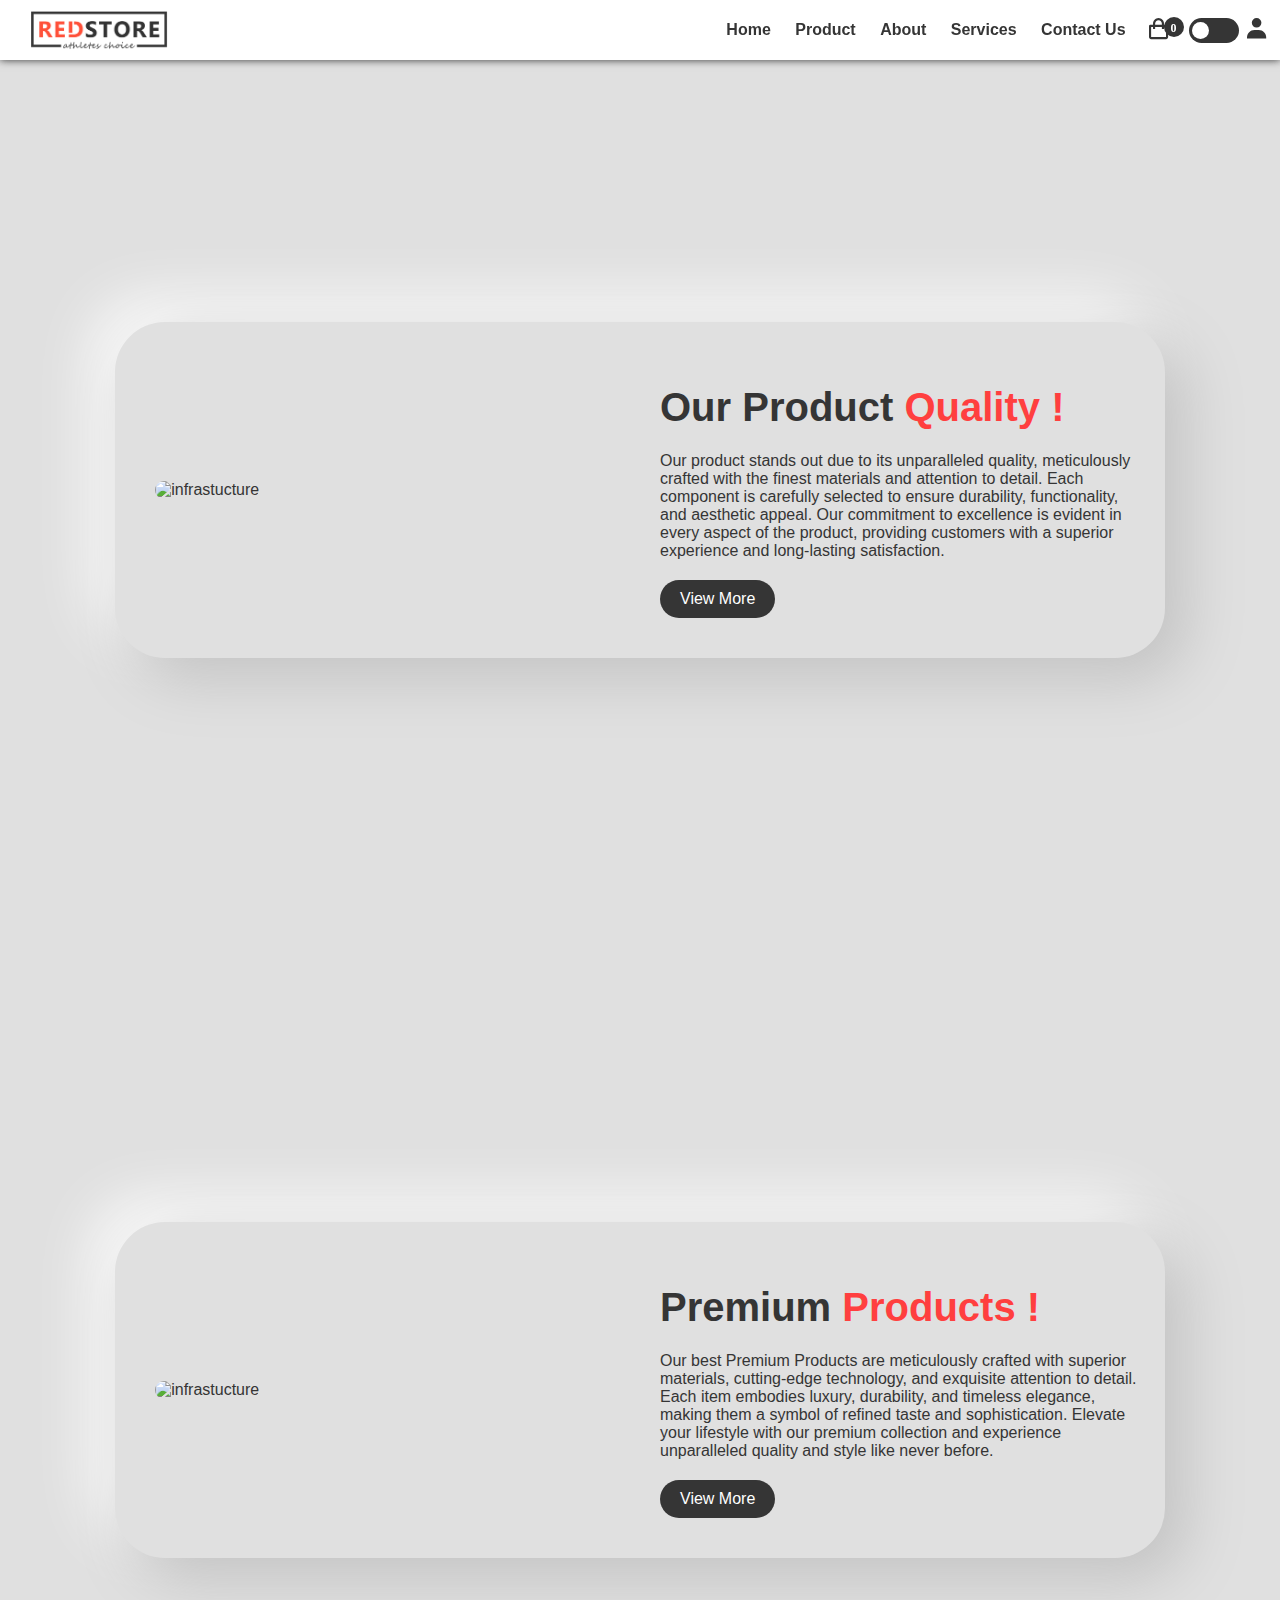
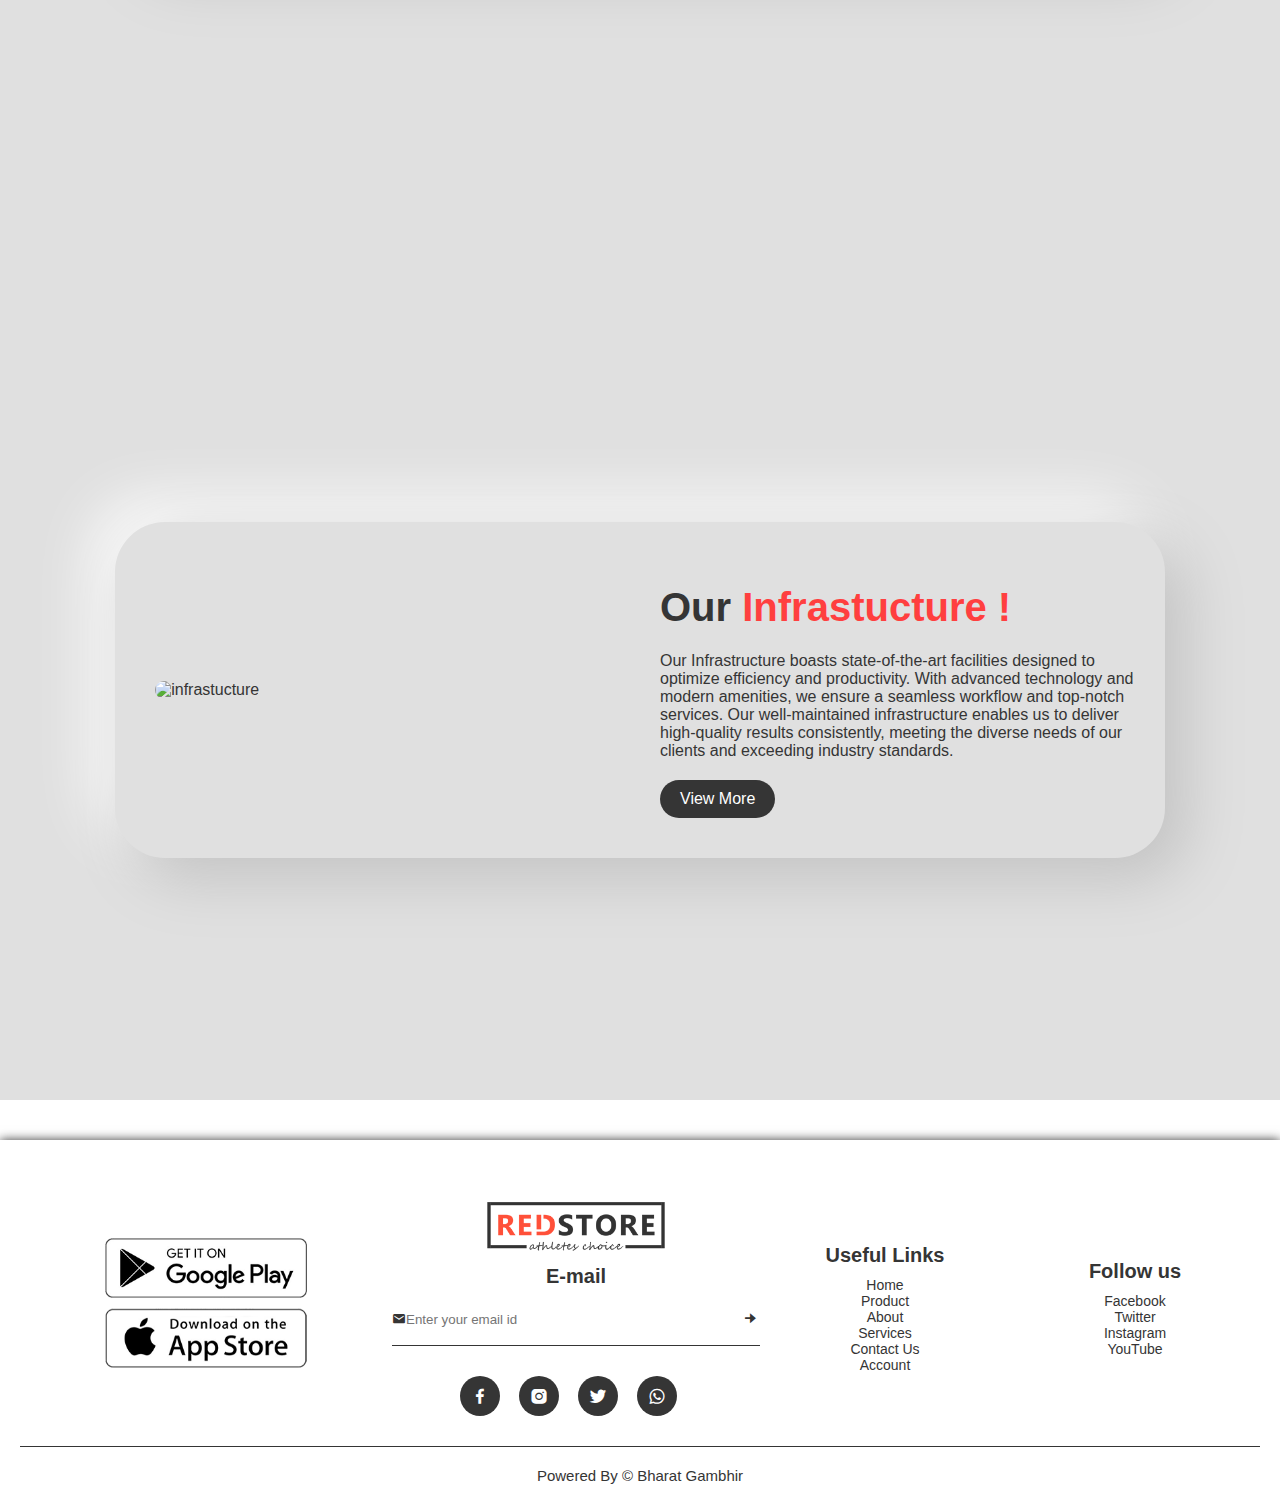
==== about.html @ 2282a66f "Add files via upload" ====
<!DOCTYPE html>
<html lang="en">

<head>
    <meta charset="UTF-8">
    <meta name="viewport" content="width=device-width, initial-scale=1.0">
    <title>RED STORE -  Products</title>
    <!-- Font Awesome -->
    <link rel="stylesheet" href="style.css">
    <link href="https://stackpath.bootstrapcdn.com/font-awesome/4.7.0/css/font-awesome.min.css" rel="stylesheet">
    <link href='https://unpkg.com/boxicons@2.1.4/css/boxicons.min.css' rel='stylesheet'>
</head>

<body>

    <!-- ============== HEADER DESIGN =============== -->
    <!-- header & navbar -->
    <header class="header">
        <div class="navbar">
            <!-- logo for menu -->
            <div class="logo">
                <a href="index.html"> <img src="images/logo.png" id="logo" height="40px" alt=""></a>
            </div>
            <!-- menu items list  -->
            <nav>
                <ul id="MenuItems">
                    <li><a href="index.html#home-user">Home</a></li>
                    <li><a href="product.html#product">Product</a></li>
                    <li><a href="#about1">About</a></li>
                    <li><a href="services.html#service">Services</a></li>
                    <li><a href="contact.html#contact">Contact Us</a></li>
                </ul>
            </nav>
            <!-- menu icons -->
            <i class="bx bx-shopping-bag" id="cart-icon" data-quantity="0" height="30px" width="30px"></i>
            <div class="toggle-btn">
                <input type="checkbox" id="checkbox">
                <label for="checkbox" class="toggle-label">
                    <span class="toggle-ball"></span>
                </label>
            </div>
            <div class="user"><a href="account.html"><i class='bx bxs-user'></i></a> </div>
            <div class="menu-icon" onclick="menutoggle()"><i class='bx bx-menu'></i></div>
        </div>
    </header>

     <!-- ==== cart icon html ===== -->
     <div class="cart">
        <h2 class="cart-title">You Cart</h2>
        <div class="cart-content">
            
        </div>
        <hr>
        <!-- total price -->
        <div class="total">
            <div class="total-title">Total </div>
            <div class="total-price">$0</div>
        </div>
        <!-- Buttons for checkout-->
        <button class="checkout-btn">CheckOut</button>
        <i class="bx bx-x" id="close-cart"></i>
    </div>

    <!-- ============= About Page Design ================ -->

    <main>
        <section class="about" id="about1">
            <div class="box">

                <div class="col-4">
                    <img src="https://images.unsplash.com/photo-1460353581641-37baddab0fa2?w=500&auto=format&fit=crop&q=60&ixlib=rb-4.0.3&ixid=M3wxMjA3fDB8MHxzZWFyY2h8MTB8fHNwb3J0cyUyMHNob2VzfGVufDB8fDB8fHww"
                    
                        alt="infrastucture">
                </div>
                <div class="col-4">
                    <div class="about-description">
                        <h1 class="about-heading">Our Product <span class="">Quality !</span></h1>
                        <p>Our product stands out due to its unparalleled quality, meticulously crafted with the finest materials and attention to detail. Each component is carefully selected to ensure durability, functionality, and aesthetic appeal. Our commitment to excellence is evident in every aspect of the product, providing customers with a superior experience and long-lasting satisfaction.</p>
                        <a href="" class="about-btn">View More</a>
                    </div>
                </div>
            </div>
        </section>
        <section class="about" id="about2">
            <div class="box">

                <div class="col-4">
                    <img src="https://www.bobswatches.com/rolex-blog/wp-content/uploads/2017/01/Green-Gold-Rolex-GMT-Master.jpg"
                        alt="infrastucture">
                </div>
                <div class="col-4">
                    <div class="about-description">
                        <h1 class="about-heading">Premium <span>Products !</span></h1>
                        <p>Our best Premium Products are meticulously crafted with superior materials, cutting-edge technology, and exquisite attention to detail. Each item embodies luxury, durability, and timeless elegance, making them a symbol of refined taste and sophistication. Elevate your lifestyle with our premium collection and experience unparalleled quality and style like never before.</p>
                        <a href="" class="about-btn">View More</a>
                    </div>
                   
                </div>
            </div>
        </section>
        <section class="about" id="about3">
            <div class="box">

                <div class="col-4">
                    <img src="https://base22.com/wp-content/uploads/2021/06/Blogpost_Cloud_Digital_Infrastructure_1024x683.png"
                        alt="infrastucture">
                </div>
                <div class="col-4">
                    <div class="about-description">
                        <h1 class="about-heading">Our <span>Infrastucture !</span></h1>
                        <p>Our Infrastructure boasts state-of-the-art facilities designed to optimize efficiency and productivity. With advanced technology and modern amenities, we ensure a seamless workflow and top-notch services. Our well-maintained infrastructure enables us to deliver high-quality results consistently, meeting the diverse needs of our clients and exceeding industry standards.</p>
                        <a href="" class="about-btn">View More</a>
                    </div>
                   
                </div>
            </div>
        </section>

    </main>
    <!-- ============= Fotter page design ================ -->
    <!-- footer design -->
    <footer>
    <div class="footer">
        <div class="container">
            <div class="row">
                <!-- footer col-1 for details pages links in a file -->
                <div class="footer-col-1">
                    <img src="images/play-store.png" class="footer-img1" alt="">
                    <img src="images/app-store.png" class="footer-img2" alt="">
                </div>
                <!-- footer col-2 for email and social media links pages links in a file -->
                <div class="footer-col-2">
                    <img src="images/logo.png" id="logo-1" alt="">
                    <h3>E-mail</h3>
                    <form class="form1">
                        <i class='bx bxs-envelope'></i>
                        <input type="email" placeholder="Enter your email id" class="input1" required>
                        <button type="submit"><i class='bx bxs-right-arrow-alt'></i></button>
                    </form>
                    <div class="social-icon">
                        <a href="#"> <i class='bx bxl-facebook'></i></a>
                        <a href="#"><i class='bx bxl-instagram-alt'></i></a>
                        <a href="#"><i class='bx bxl-twitter'></i></a>
                        <a href="#"><i class='bx bxl-whatsapp'></i></a>
                    </div>

                </div>
                <!-- footer col-3 for other pages links in a file -->
                <div class="footer-col-3">
                    <h3>Useful Links</h3>
                    <ul>
                        <li><a href="index.html#home-user">Home</a></li>
                        <li><a href="product.html#product">Product</a></li>
                        <li><a href="#about1">About</a></li>
                        <li><a href="services.html#service">Services</a></li>
                        <li><a href="contact.html#contact">Contact Us</a></li>
                        <li><a href="account.html">Account</a></li>
                    </ul>
                </div>
                <!-- footer col-4 for social media links in a file -->
                <div class="footer-col-4">
                    <h3>Follow us</h3>
                    <ul>
                        <li>Facebook</li>
                        <li>Twitter</li>
                        <li>Instagram</li>
                        <li>YouTube</li>
                    </ul>
                </div>
            </div>
            <!-- copyright and line at bottom -->
            <hr>
            <p class="powerdby">Powered By &copy; Bharat Gambhir</p>
        </div>
    </div>
</footer>

    <!-- javascript file attachment -->
    <script type="text/javascript" src="script.js"></script>
</body>

</html>
---- style.css ----
* {
    margin: 0;
    padding: 0;
    box-sizing: border-box;
    text-decoration: none;
    scroll-behavior: smooth;

}

*::-webkit-scrollbar {
    width: 0;
}

/* dark mode root selector property */
:root .dark-mode {
    --bg-primary-color: #353535;
    --text-primary-color: #fff;
    --btn-bg-primary-color: #fff;
    --btn-bg-secondary-color: rgb(255, 63, 63);
    --btn-text-primary-color: #353535;
    --about-bg-color: #353535;
    --about-bx1-bg-color: #2d2d2d;
    --about-bx2-bg-color: #3d3d3d;
}

/* light mode root selector property */
:root {
    --bg-primary-color: #fff;
    --text-primary-color: #353535;
    --btn-bg-primary-color: #353535;
    --btn-bg-secondary-color: rgb(255, 63, 63);
    --btn-text-primary-color: #fff;
    --about-bg-color: #e0e0e0;
    --about-bx1-bg-color: #c1c1c1;
    --about-bx2-bg-color: #ffffff;
}

body {
    font-family: 'poppins', sans-serif, serif, Georgia, 'Times New Roman', Times;
    background: var(--bg-primary-color);
    color: var(--text-primary-color);
    transition: all 0.5s;
}

html {
    overflow-x: hidden;
}

/* ==== section page design ====  */

section {
    min-height: 100vh;
    overflow: hidden;
    padding: 3rem 7% 2rem;
}

/* ========= header design ============  */
.header {
    background: var(--bg-primary-color);
    z-index: 99;
    width: 100%;
    position: fixed;
    line-height: 0px;
    box-shadow: 0 0 .5rem var(--text-primary-color);
}

.logo {
    padding-left: 20px;
}

.navbar {
    display: flex;
    align-items: center;
    padding: 10px;
    flex-basis: 60%;
}

nav {
    flex: 1;
    text-align: right;
}

nav ul {
    display: inline-block;
    list-style-type: none;
}

nav ul li {
    display: inline-block;
    margin-right: 20px;
}

nav ul li a {
    color: var(--text-primary-color);
    font-weight: bold;
}

.menu-icon {
    font-size: 30px;
    margin-left: 10px;
    display: none;
    color: var(--text-primary-color);
}

/* ===== user ===== */

.user a{
    font-size: 1.6rem;
    color: var(--text-primary-color);
    margin-left: 5px;
}

/* ============ cart icon design =========== */
#cart-icon {
    position: relative;
    font-size: 1.6rem;
    cursor: pointer;
}

/* ========= cart page design ========== */

#cart-icon[data-quantity="0"]::after {
    contain: "";
}

/* to change the quantity of the cart when anything is added to it */
#cart-icon[data-quantity]::after {
    content: attr(data-quantity);
    position: absolute;
    top: 0;
    right: -12px;
    width: 20px;
    height: 20px;
    background: var(--text-primary-color);
    border-radius: 50%;
    color: var(--bg-primary-color);
    font-size: 12px;
    font-weight: 600;
    display: flex;
    justify-content: center;
    align-items: center;
}

.cart {
    height: 100vh;
    scroll-behavior: smooth;
    overflow: scroll;
    width: 400px;
    background-color: var(--text-primary-color);
    right: -100%;
    top: 0;
    z-index: 100;
    position: fixed;
    padding: 20px;
    transition: all 0.5s ease;
}

.cart.active {
    right: 0;
    transition: all 0.5s ease;
}

.cart-title {
    text-align: center;
    color: var(--bg-primary-color);
    font-size: 30px;
    margin-top: 30px;
    font-weight: 600;
}

#close-cart {
    top: 10px;
    right: 8px;
    color: var(--bg-primary-color);
    position: absolute;
    font-size: 30px;
    cursor: pointer;
}

.cart-box {
    display: grid;
    grid-template-columns: 30% 50% 18%;
    align-items: center;
    gap: 10px;
    color: var(--bg-primary-color);
    margin-top: 10px;
}

.cart-product-title {
    font-size: 16px;
    font-weight: 500;
    text-transform: uppercase;
}

.cart-quantity {
    width: 40px;
    outline: 0;
    text-align: center;
    font-size: 13px;
    border-radius: 4px;
}

.cart-img {
    height: 100px;
    width: 100px;
    object-fit: contain;
    object-position: center;
    padding: 10px;
}

.detail-box {
    margin: 10px;
}

.cart-remove {
    font-size: 25px;
    cursor: pointer;
}

.checkout-btn {
    display: flex;
    justify-content: center;
    margin: 1.5rem auto 0 auto;
    padding: 12px 15px;
    width: 40%;
    text-align: center;
    border: none;
    border-radius: 2rem;
    background: var(--btn-text-primary-color);
    color: var(--btn-bg-primary-color);
    font-size: 1rem;
    font-weight: 700;
    cursor: pointer;
}

.total {
    display: flex;
    color: var(--bg-primary-color);
    justify-content: flex-end;
    margin-top: 15px;
}

.total-title {
    font-size: 20px;
    font-weight: 600;
    margin-top: 10px;
}

.total-price {
    font-size: 20px;
    margin: 10px 0 0 7px;
}

/* ============= dark and light mode changer design ============== */

#checkbox {
    visibility: hidden;
}

.toggle-label {
    position: relative;
    width: 50px;
    height: 25px;
    background-color: var(--text-primary-color);
    display: inline-block;
    border-radius: 160px;
}

.toggle-ball {
    position: absolute;
    width: 17px;
    height: 17px;
    border-radius: 50%;
    background-color: var(--bg-primary-color);
    display: inline-block;
    top: 4px;
    left: 3px;
    transition: all 0.7s;
}

#checkbox:checked+.toggle-label .toggle-ball {
    transform: translateX(30px);
}

/* ====== home page design ===== */


.home-btn:hover {
    box-shadow: 0 0 1rem var(--btn-bg-secondary-color);
}

.row {
    display: flex;
    align-items: center;
    flex-wrap: wrap;
}

.col-1 {
    flex-basis: 50%;
    min-width: 300px;
}

.home-heading {
    font-size: 50px;
    margin: 10px 0;
    line-height: 60px;
}

.home-parg {
    font-size: 20px;
    margin: 5px 0;
}

.home-heading span {
    color: rgb(255, 63, 63);
}

.home-parg-2 {
    font-size: 17px;
}

.home-btn {
    background-color: var(--btn-bg-secondary-color);
    color: #fff;
    padding: 13px 30px;
    border-radius: 30px;
    margin: 30px 0;
    display: inline-block;
}

.col-1 img {
    max-width: 100%;
    padding: 35px 0;
}

/* ==== feaure product page ==== */
.row {
    display: flex;
    align-items: center;
    flex-wrap: wrap;
    justify-content: space-around;
}

.small-container {
    max-width: 1080px;
    margin: auto;
    padding-left: 10px;
    padding-right: 10px;
}

.col-2 {
    flex-basis: 25%;
    min-width: 200px;
    margin: 20px 0 50px;
    padding: 10px;
    transition: all 0.5s;
}

.col-2:hover {
    transform: translateY(5px);
}

.col-2 img {
    width: 100%;
}

.add-cart {
    margin-top: 20px;
    padding: 8px;
    background-color: var(--btn-bg-primary-color);
    color: var(--btn-text-primary-color);
    display: inline-block;
    border-radius: 30px;
    cursor: pointer;
}

.add-cart:hover {
    box-shadow: 0 0 1rem var(--btn-bg-primary-color);
}

.title {
    text-align: center;
    margin: 20px;
    font-size: 30px;
}

#col-2 {
    display: none;
}

/* ============ offer page design ============ */

.offer-container {
    text-align: center;
    margin-top: 100px;
    background-color: #1D3557;
    border-radius: 10px;
}

.offer-container h1 {
    font-size: 80px;
    margin-bottom: 20px;
    color: #fff;
    font-weight: 500;
}

.offer-container p {
    font-size: 20px;
    margin-bottom: 20px;
    color: #ccc;
    padding-top: 30px;
}

.offer-container input[type="text"],
.offer-container input[type="email"] {
    width: 300px;
    height: 40px;
    font-size: 18px;
    padding: 10px;
    margin-bottom: 20px;
    margin-right: 7px;
    border-radius: 8px;
    outline: none;
    border: none;
}

#mailListForm {
    padding-bottom: 30px;
}

.offer-container input[type="submit"] {
    width: 120px;
    height: 40px;
    font-size: 18px;
    background-color: #1DDDC4;
    color: white;
    border: none;
    cursor: pointer;
    border-radius: 10px;
}


/* ======== testimonial page design ========== */

.col-3 {
    flex-basis: 30%;
    min-width: 250px;
    margin-bottom: 30px;
}

.col-3 img {
    width: 100%;
}

.review {
    padding-top: 100px;
    padding-bottom: 100px;
}

.review .col-3 {
    text-align: center;
    padding: 40px 20px;
    box-shadow: 0 0 10px 0px var(--text-primary-color);
    cursor: pointer;
    transition: transform 0.5s;
}

.review .col-3 img {
    width: 50px;
    margin-top: 20px;
    border-radius: 50%;
}

.review .col-3:hover {
    transform: translateY(-10px);
}

.col-3 p {
    font-size: 12px;
    margin: 12px 0;
    color: var(--text-primary-color);
}

#col-3 {
    display: none;
}

.rating {
    color: var(--text-primary-color);
}

.review .col-3 h2 {
    font-weight: 600;
    color: var(--text-primary-color);
    font-size: 16px
}

/* =========== footer page design ============ */

.footer {
    background: var(--bg-primary-color);
    color: var(--text-primary-color);
    font-size: 14px;
    padding: 60px 20px 20px 20px;
    box-shadow: 0 0 10px var(--text-primary-color);
}

.footer p {
    color: var(--text-primary-color);
    font-size: 15px;
}

footer h3 {
    font-size: 20px;
    color: var(--text-primary-color);
    margin-bottom: 10px;
}

.footer-col-1,
.footer-col-2,
.footer-col-3,
.footer-col-4 {
    min-width: 250px;
    margin-bottom: 10px;
}

.footer-col-1 {
    display: flex;
    align-items: center;
    flex-direction: column;

}

.footer-img1 {
    margin-bottom: 10px;
    height: 60px;
}

.footer-img2 {
    margin-bottom: 10px;
    height: 60px;
}

.footer-col-1 {
    flex-basis: 30%;
}

.footer-col-1 h3 {
    font-size: 25px;
    margin-bottom: 10px;
}

.footer-col-1 p {
    font-size: 15px;
    margin-bottom: 5px;
}

.footer-col-2 {
    flex: 1;
    text-align: center;
}

.footer-col-2 img {
    width: 180px;
    margin-bottom: 0px;
}

#logo-1 {
    margin-bottom: 10px;
}

.footer-col-3,
.footer-col-4 {
    flex-basis: 12%;
    text-align: center;

}

.footer-col-2 h3 {

    margin-bottom: 20px;
}

.footer-col-3 ul li a {
    color: var(--text-primary-color);
}

ul {
    list-style-type: none;
}

.footer hr {
    border: none;
    background: var(--text-primary-color);
    height: 1px;
    margin: 20px 0;
}

.form1 {
    padding-bottom: 15px;
    display: flex;
    align-items: center;
    justify-content: space-between;
    border-bottom: 1px solid var(--text-primary-color);
    margin-bottom: 30px;
}

.form1.far {
    font-size: 18px;
    margin-right: 10px;
}

.form1 .input1 {
    width: 100%;
    background: transparent;
    color: var(--text-primary-color);
    border: 0;
    outline: none;
}

.form1 button {
    background: transparent;
    border: 0;
    outline: none;
    cursor: pointer;
}

.form1 button .bx {
    font-size: 20px;
    color: var(--text-primary-color);
}

.social-icon a .bx {
    width: 40px;
    height: 40px;
    border-radius: 50%;
    text-align: center;
    line-height: 40px;
    font-size: 20px;
    color: var(--btn-text-primary-color);
    background: var(--btn-bg-primary-color);
    margin-right: 15px;
}

.social-icon a .bx:hover {
    box-shadow: 0 0 10px var(--btn-bg-primary-color);
}

.powerdby {
    text-align: center;
}

/* ======== product page design ========= */

.product {
    padding-top: 100px;
    padding-bottom: 50px;
}

.row-2 {
    justify-content: space-between;
    margin: 50px auto 30px;
}

.row-2 select {
    padding: 8px;
    outline: auto;
}

/* ======== about page design ======== */


.about {
    min-height: 100vh;
    display: flex;
    align-items: center;
    justify-content: center;
    background-color: var(--about-bg-color);
}

.box {
    height: 400px;
    width: 1080px;
    width: 100%;
    height: 100%;
    margin: auto;
    border-radius: 50px;
    background: var(--about-bg-color);
    box-shadow: 20px 20px 60px var(--about-bx1-bg-color),
        -20px -20px 60px var(--about-bx2-bg-color);
    display: flex;
    flex-wrap: wrap;
    justify-content: center;
    align-items: center;
    padding: 40px;

}

.col-4 {
    flex-basis: 50%;
    min-width: 150px;
}

.about-heading span {
    color: var(--btn-bg-secondary-color);
}

.col-4 img {
    width: 100%;
    border-radius: 50px;

}

.about-description {
    margin: 0 20px;
    width: 100%;
}

.about-heading {
    font-size: 40px;
    margin: 25px 0;
    line-height: 40px;
}


.about-btn {
    margin-top: 20px;
    padding: 10px 20px;
    background-color: var(--btn-bg-primary-color);
    color: var(--btn-text-primary-color);
    display: inline-block;
    border-radius: 30px;
}

.about-btn:hover {
    box-shadow: 0 0 1rem var(--btn-bg-primary-color);
}

/* ========== services page design ============== */

.collection {
    max-height: 100vh;
    height: 100%;
    background-color: var(--bg-primary-color);
    display: flex;
    justify-content: center;
    align-items: center;

}

.collection .content {
    height: 28rem;
    width: 25rem;
    background-color: var(--text-primary-color);
    border: .2rem solid rgba(255, 255, 255, .1);
    border-radius: .7rem;
    border-bottom: .4rem solid var(--btn-bg-secondary-color);
    border-top: .4rem solid var(--btn-bg-secondary-color);
    overflow: hidden;
}

.content img {
    width: 100%;
    border-bottom-left-radius: .6rem;
    border-bottom-right-radius: .6rem;
}

.text-content {
    display: flex;
    justify-content: center;
    align-items: center;
    flex-direction: column;
}

.text-content h3 {
    font-size: 1.7rem;
    font-weight: 500;
    color: var(--bg-primary-color);
}

.text-content p {
    max-width: 22rem;
    font-size: .8rem;
    font-weight: 400;
    text-align: center;
    color: var(--bg-primary-color);
}

.services-btn {
    background-color: var(--btn-text-primary-color);
    padding: .6rem;
    border: 2px solid var(--btn-bg-primary-color);
    outline: none;
    font-size: .8rem;
    border-radius: .5rem;
    margin: 1rem 0;
    cursor: pointer;
    color: var(--btn-bg-primary-color);
}

.services-btn:hover {
    box-shadow: 0 0 1rem var(--btn-text-primary-color);
    border: 0;
}

.page-btn {
    text-align: center;
    margin-top: 30px;
}

.prev-btn,
.next-btn {
    padding: 8px;
    outline: none;
    background-color: var(--btn-bg-primary-color);
    color: var(--btn-text-primary-color);
}

/* ============== contact form design ================= */

.contactUs {
    position: relative;
}

.contact {
    padding: 5rem 7% 2rem;

}

.contact-title {
    display: flex;
    justify-content: center;
    align-items: center;
    font-size: 30px;
    padding-bottom: 30px;
}

.contact-title h2 {
    color: var(--text-primary-color);
    font-weight: 500;
}

.form {
    grid-area: form;
}

.info {
    grid-area: info;
}

.map {
    grid-area: map;
}

.contact {
    border-radius: 50px;
    background: var(--about-bg-color);
    box-shadow: 20px 20px 60px var(--about-bx1-bg-color),
        -20px -20px 60px var(--about-bx2-bg-color);
}

.contact-box {
    position: relative;
    display: grid;
    grid-template-columns: 2fr 1fr;
    grid-template-rows: 5fr 4fr;
    grid-template-areas:
        "form info"
        "form map";

    grid-gap: 20px;
    margin-top: 20px;
    margin-bottom: 30px;

}

.contact h3 {
    color: var(--text-primary-color);
    font-weight: 500;
    font-size: 1.4em;
    margin-bottom: 10px;
}

/* form */
.formBox {
    position: relative;
    width: 100%;
}

.formBox .row50 {
    display: flex;
    gap: 20px;
}

.inputBox {
    display: flex;
    flex-direction: column;
    margin-bottom: 10px;
    width: 50%;
}

.formBox .row100 .inputBox {
    width: 100%;
}

.inputBox span {
    color: var(--text-primary-color);
    margin-top: 10px;
    margin-bottom: 5px;
    font-weight: 500;
}

.inputBox input {
    padding: 10px;
    font-size: 1.1em;
    outline: none;
    border: 1px solid var(--text-primary-color);
}

.inputBox textarea {
    padding: 10px;
    font-size: 1.1em;
    outLine: none;
    border: 1px solid var(--text-primary-color);
    resize: none;
    min-height: 220px;
    margin-bottom: 10px;
}

.inputBox input[type="submit"] {
    background: var(--btn-bg-secondary-color);
    color: #fff;
    border: none;
    font-size: 1.1em;
    font-weight: 500;
    cursor: pointer;
    padding: 14px 15px;
}

.inputBox input[type="submit"]:hover {
    box-shadow: 0 0 1rem var(--btn-bg-secondary-color);
}

/* info */

.info h3 {
    color: var(--text-primary-color);
}

.info .infoBox div {
    display: flex;
    align-items: center;
    margin-bottom: 10px;
}

.info .infoBox div span {
    min-width: 40px;
    height: 40px;
    color: var(--btn-text-primary-color);
    background: var(--btn-bg-primary-color);
    display: flex;
    justify-content: center;
    align-items: center;
    font-size: 1.5em;
    border-radius: 50%;
    margin-right: 15px;
}

.info .infoBox div p {
    color: var(--text-primary-color);
    font-size: 1.1em;
}

.info .infoBox div a {
    color: var(--text-primary-color);
    text-decoration: none;
    font-size: 1.1em;
}

.sci {
    margin-top: 40px;
    display: flex;
}

.sci li {
    List-style: none;
    margin-right: 15px;
}

.sci li a {
    background-color: var(--btn-bg-primary-color);
    color: var(--btn-text-primary-color);
    font-size: 1.5em;
    padding: 8px;
    border-radius: 50%;
    text-align: center;
    min-width: 40px;
    height: 40px;
}

/* map */
.map {
    padding: 0;
}

.map iframe {
    width: 100%;
    height: 100%;
    border: none;
    border-radius: 30px;
}

/* ======== account page design ======= */

.account-page {
    background: url("https://static-cdn.jtvnw.net/jtv_user_pictures/2c565bcb-4358-4b46-9d2a-4ebbde185ff8-profile_banner-480.jpeg") no-repeat fixed center;
    background-size: cover;
    height: 100vh;
    width: 100%;
    display: flex;
    justify-content: center;
    align-items: center;
}

.account-container {
    height: 400px;
    width: 300px;
    background-color: transparent;
    border: 2px solid rgba(255, 255, 255, .2);
    backdrop-filter: blur(20px);
    box-shadow: 0 0 10px rgba(0, 0, 0, .2);
    position: relative;
    text-align: center;
    padding: 20px 0;
    margin: 20px;
    overflow: hidden;
}

.form-container span {
    font-weight: bold;
    padding: 0 10px;
    color: #fff;
    cursor: pointer;
    width: 100px;
    display: inline-block;
}

.form-btn {
    display: inline-block;
}

.form-container .account-form {
    max-width: 300px;
    padding: 0 20px;
    position: absolute;
    top: 130px;
    transition: all 1s;
}

.account-form input {
    width: 100%;
    height: 30px;
    margin: 10px 0;
    padding: 15px 10px;
    border-radius: 20px;
    border: 1px solid #fff;
    outline: 0;
}

.account-btn {
    width: 100%;
    border: none;
    outline: 0;
    cursor: pointer;
    margin: 10px 0;
    padding: 10px;
    border-radius: 20px;
}

#login-form {
    left: -300px;
}

#register-form {
    left: 0;
}

#login-form a {
    font-size: 15px;
    color: #fff;
}

#Indicator {
    width: 100px;
    border: none;
    background: red;
    height: 3px;
    margin-top: 8px;
    transform: translateX(100px);
    transition: all 1s;
}

/* ========  Mobile View ========== */

@media (max-width:866px) {

    nav ul {
        position: absolute;
        top: 50px;
        left: 0;
        background: #353535;
        width: 100%;
        overflow: hidden;
        transition: max-height 0.5s;
    }

    nav ul li {
        display: block;
        margin-top: 30px;
        margin-bottom: 30px;
        margin-right: 20px;
    }

    nav ul li a {
        color: #fff;
        font-size: 20px;
    }

    .menu-icon {
        display: block;
        cursor: pointer;
    }
}

@media(max-width:840px)
{
    #col-2 {
        display: block;
    }

    #top
    {
        display: none;
    }
}

@media (max-width:619.30px)
{
    #top
    {
        display: block;
    }
}

@media (max-width:666.50px) {
    #col-2 {
        display: none;
    }
}

@media (max-width:500px) {


    .col-1 {
        text-align: center;
    }

    .collection .content {
        height: 100%;
        width: 100%;
    }
}

@media(max-width:800px) {
    #col-3 {
        display: block;
    }
}

@media(max-width:550px) {
    #col-3 {
        display: none;
    }

    .col-3 {
        flex-basis: 100%;
    }

}

@media (max-width:732px) {
    .col-1 {
        flex-basis: 90%;
    }

}

@media(max-width:1024px) {
    section {
        min-height: 40vh;
    }

    .about {
        min-height: 40vh;

    }
}

@media(max-width:1280px) {
    section {
        padding: 7rem 9% 2rem;
    }

    .about {
        padding: 7rem 9% 2rem;
    }

    #about3 {
        margin-bottom: 40px;
    }
}

@media (max-width:320px) {
    .home-heading {
        font-size: 40px;
        line-height: 40px;
    }

    .home-parg {
        font-size: 13px;
        align-items: center;
        margin: 0 20px;
    }

    #logo {
        height: 30px;
    }

    .about-heading {
        font-size: 20px;
        line-height: 20px;
    }

    .toggle-label {
        width: 40px;
        height: 19px;
    }

    .toggle-ball {

        width: 15px;
        height: 15px;
        top: 2px;
        left: 3px;
        transition: all 0.7s;
    }

    #checkbox:checked+.toggle-label .toggle-ball {
        transform: translateX(21px);
    }
}

@media (max-width:700px) {
    .col-4 {
        flex-basis: 100%;
    }
}

@media(max-width:370px) {
    .about-heading {
        font-size: 30px;

    }
}

@media (max-width:320px) {
    .home-heading {
        font-size: 40px;
        line-height: 40px;
    }

    .home-parg {
        font-size: 25px;
        align-items: center;
        margin: 0 20px;
    }

    .home-parg-2 {
        font-size: 15px;
        align-items: center;
        margin: 0 20px;
    }

    .logo {
        height: 30px;
        padding-left: 0px;
    }

    .about-heading {
        font-size: 20px;
        line-height: 20px;
    }
}

/* contact mobile view */

@media(max-width:321px) {
    .info .infoBox div p {
        color: #353535;
        font-size: 14px;
    }

    .info .infoBox div a {
        color: #353535;
        font-size: 14px;
    }

    .info .infoBox div span {
        min-width: 30px;
        height: 30px;
        color: #fff;
        background: #353535;
        display: flex;
        justify-content: center;
        align-items: center;
        font-size: 1.1em;
        border-radius: 50%;
        margin-right: 15px;
    }
}

@media(max-width:991px) {
    .contactUs {
        padding: 0px;
    }

    .contact-box {
        grid-template-columns: 1fr;
        grid-template-rows: auto;
        grid-template-areas:
            "form"
            "info"
            "map";
    }

    .map {
        min-height: 300px;
    }

    .formBox .row50 {
        display: flex;
        gap: 0;
        flex-direction: column;

    }

    .inputBox {
        width: 100%;
    }
}

@media(max-width:190px) {
    .cart {
        right: -250%;
        z-index: 99;
    }
}

@media (max-width:665px) {
    .cart {
        position: fixed;
        top: 0;
        right: -200%;
        width: 360px;
        min-height: 100vh;
        padding: 20px;
        z-index: 99;
    }

    /* to change to right 100% to 200% because when do screen small in size it comes on screen from right side and now shift that content form 100% to 200% */
}

@media(max-width:550px) {
    .cart {
        width: 100%;
    }
}

@media(max-width:500px) {
    .col-2 {
        flex-basis: 100%;
        text-align: center;
    }
}

@media(max-width:330px) {
    #login-form {
        width: 100%;
    }
}

@media (max-width: 600px) {
    .offer-container {
        margin-top: 50px;
        padding: 20px;
    }

    .offer-container h1 {
        font-size: 28px;
    }

    .offer-container p {
        font-size: 20px;
    }

    .offer-container input[type="text"],
    .offer-container input[type="email"] {
        height: 50px;
        width: 200px;
    }

    .offer-container input[type="submit"] {
        height: 50px;
        width: 200px;
    }
}

@media(max-width:330px) {

    .offer-container {
        padding: 10px;
    }

    .offer-container input[type="text"],
    .offer-container input[type="email"] {
        height: 50px;
        width: 150px;
    }

    .offer-container input[type="submit"] {
        height: 50px;
        width: 150px;
    }
}
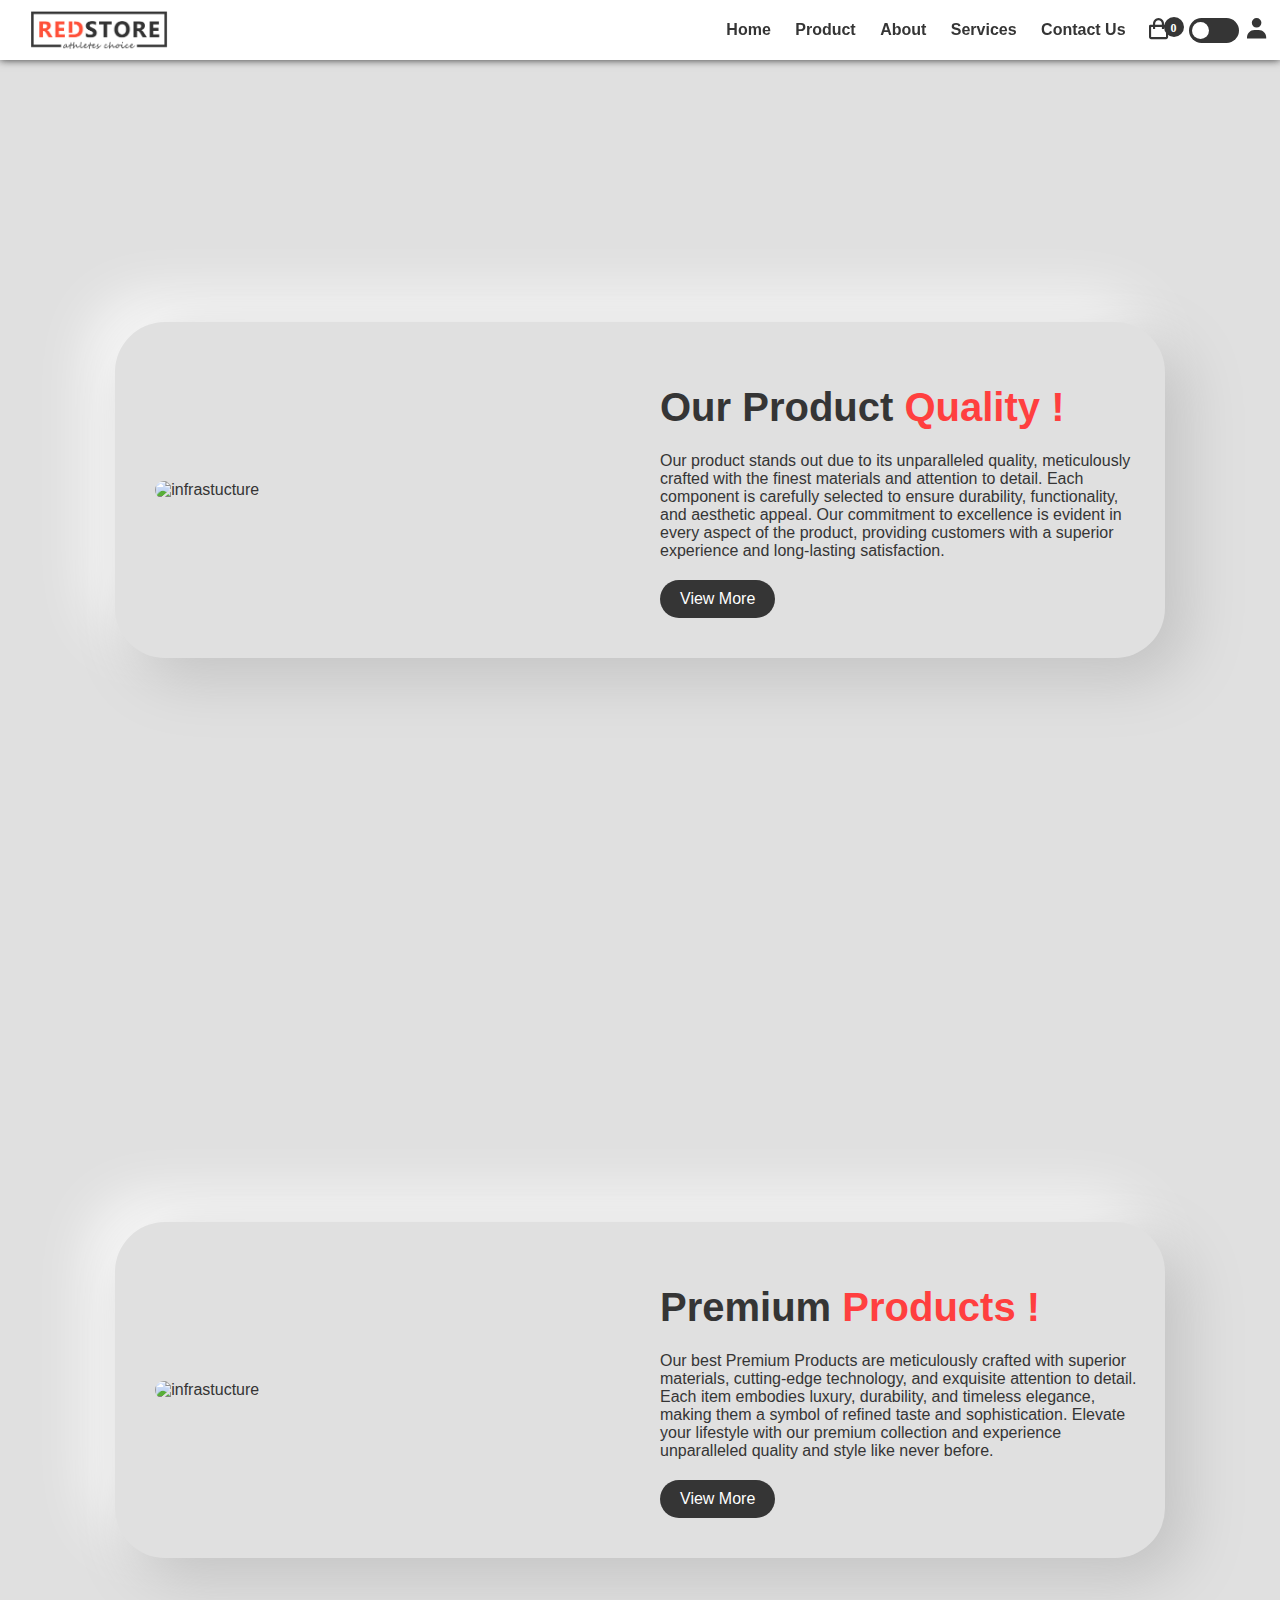
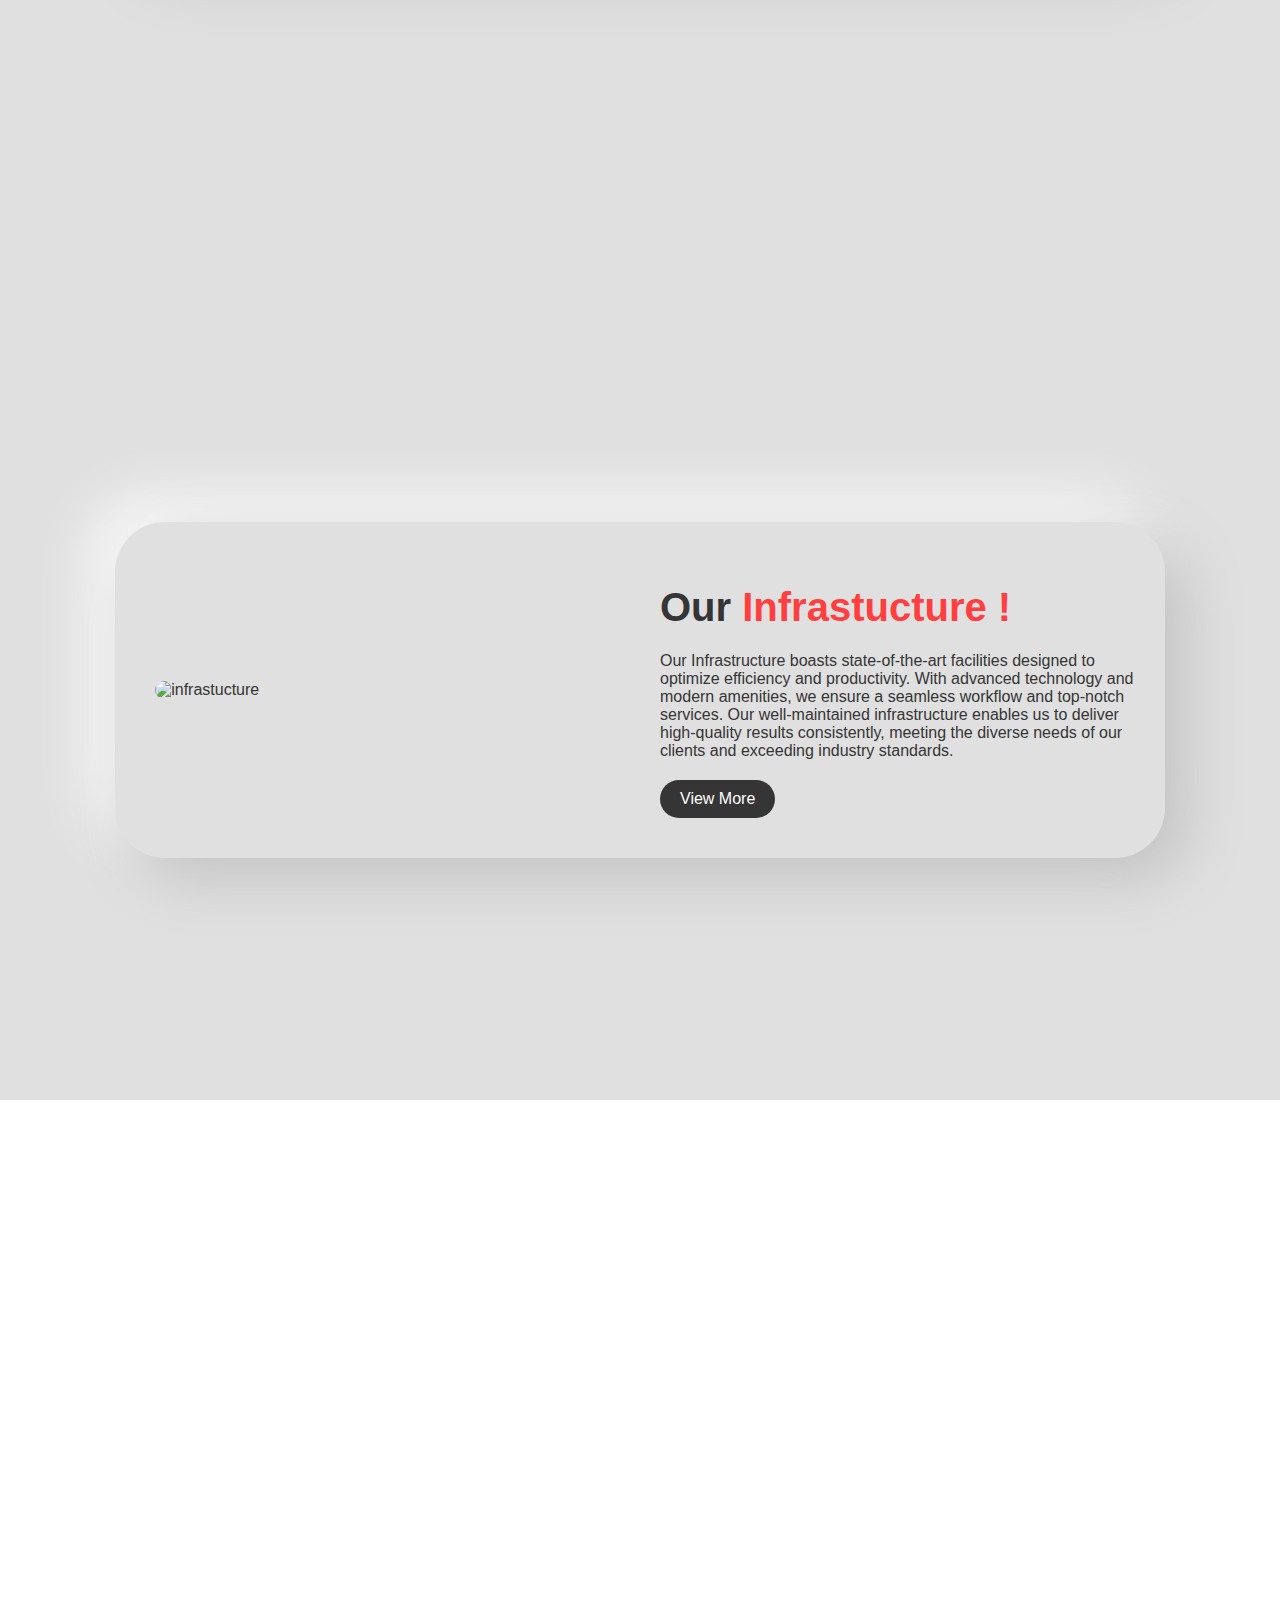
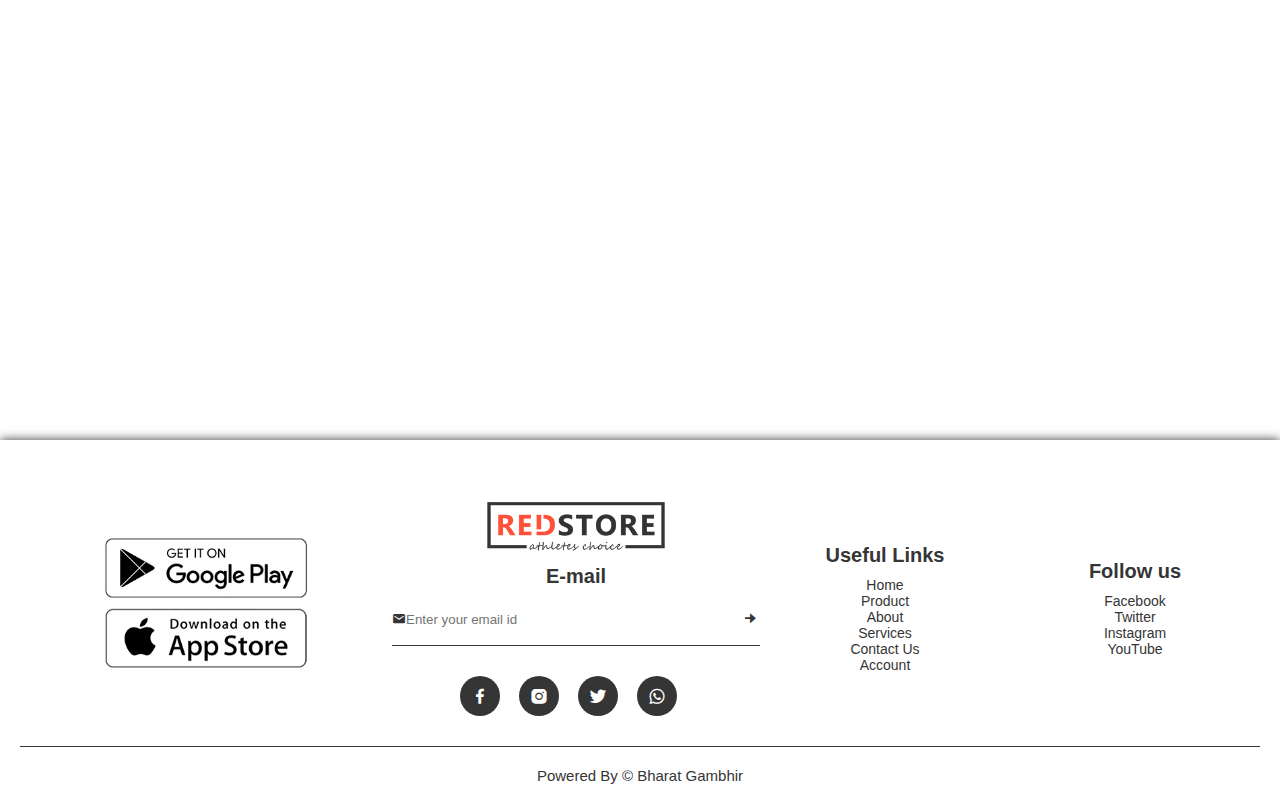
==== commit 71b9d322: "Update about.html" ====
--- a/about.html
+++ b/about.html
@@ -64,6 +64,7 @@
     <!-- ============= About Page Design ================ -->
 
     <main>
+        <div id=about-main>
         <section class="about" id="about1">
             <div class="box">
 
@@ -115,7 +116,15 @@
                 </div>
             </div>
         </section>
-
+        </section></div>
+    <section class="viewmore" id="viewmore">
+        <div class=" view">
+            <div class="view-all-heading">
+            <h1 class="view-heading"></h1><span id="view-span"></span></div>
+            <p class="view-parg">
+            </p>
+        </div>
+    </section>
     </main>
     <!-- ============= Fotter page design ================ -->
     <!-- footer design -->
@@ -132,7 +141,7 @@
                 <div class="footer-col-2">
                     <img src="images/logo.png" id="logo-1" alt="">
                     <h3>E-mail</h3>
-                    <form class="form1">
+                    <form class="form1" id=form1>
                         <i class='bx bxs-envelope'></i>
                         <input type="email" placeholder="Enter your email id" class="input1" required>
                         <button type="submit"><i class='bx bxs-right-arrow-alt'></i></button>
@@ -179,4 +188,4 @@
     <script type="text/javascript" src="script.js"></script>
 </body>
 
-</html>+</html>
--- a/style.css
+++ b/style.css
@@ -89,11 +89,32 @@
     display: inline-block;
     margin-right: 20px;
 }
-
 nav ul li a {
     color: var(--text-primary-color);
     font-weight: bold;
-}
+    position: relative;
+    display: inline-block;
+}
+
+nav ul li a::after {
+    content: '';
+    position: absolute;
+    width: 100%;
+    transform: scaleX(0);
+    height: 3px;
+    top: 10px;
+    bottom: 0;
+    left: 0;
+    background-color: var(--btn-bg-secondary-color);
+    transform-origin: bottom right;
+    transition: transform 0.25s ease-out;
+  }
+  
+  nav ul li a:hover::after {
+    transform: scaleX(1);
+    transform-origin: bottom left;
+  }
+
 
 .menu-icon {
     font-size: 30px;
@@ -189,7 +210,6 @@
 .cart-product-title {
     font-size: 16px;
     font-weight: 500;
-    text-transform: uppercase;
 }
 
 .cart-quantity {
@@ -366,16 +386,39 @@
 
 .add-cart {
     margin-top: 20px;
-    padding: 8px;
+    padding: 10px 20px;
     background-color: var(--btn-bg-primary-color);
     color: var(--btn-text-primary-color);
     display: inline-block;
     border-radius: 30px;
     cursor: pointer;
-}
-
-.add-cart:hover {
-    box-shadow: 0 0 1rem var(--btn-bg-primary-color);
+    position: relative;
+    z-index: 1;
+}
+
+.add-cart::before{
+    content:'';
+    position: absolute;
+    left: 0;
+    width: 100%;
+    height: 0%;
+    background-color: var(--btn-bg-secondary-color);
+    z-index:-1;
+    transition: 0.8s;
+}
+
+.add-cart::before
+{
+    bottom:0;
+    border-radius:28px;
+}
+
+.add-cart:hover::before {
+    height: 100%;
+}
+
+.add-cart:hover{
+    box-shadow:0 0 1rem var(--btn-bg-primary-color)
 }
 
 .title {
@@ -654,7 +697,10 @@
 
 .product {
     padding-top: 100px;
-    padding-bottom: 50px;
+}
+
+#feature{
+    padding-bottom:50px;
 }
 
 .row-2 {
@@ -1108,7 +1154,7 @@
         position: absolute;
         top: 50px;
         left: 0;
-        background: #353535;
+        background: var(--text-primary-color);
         width: 100%;
         overflow: hidden;
         transition: max-height 0.5s;
@@ -1122,7 +1168,7 @@
     }
 
     nav ul li a {
-        color: #fff;
+        color: var(--bg-primary-color);
         font-size: 20px;
     }
 
@@ -1289,11 +1335,6 @@
         font-size: 15px;
         align-items: center;
         margin: 0 20px;
-    }
-
-    .logo {
-        height: 30px;
-        padding-left: 0px;
     }
 
     .about-heading {
@@ -1442,3 +1483,11 @@
         width: 150px;
     }
 }
+
+@media (max-width:340px)
+{
+    .logo {
+        height: 30px;
+        padding-left: 0px;
+    }
+}
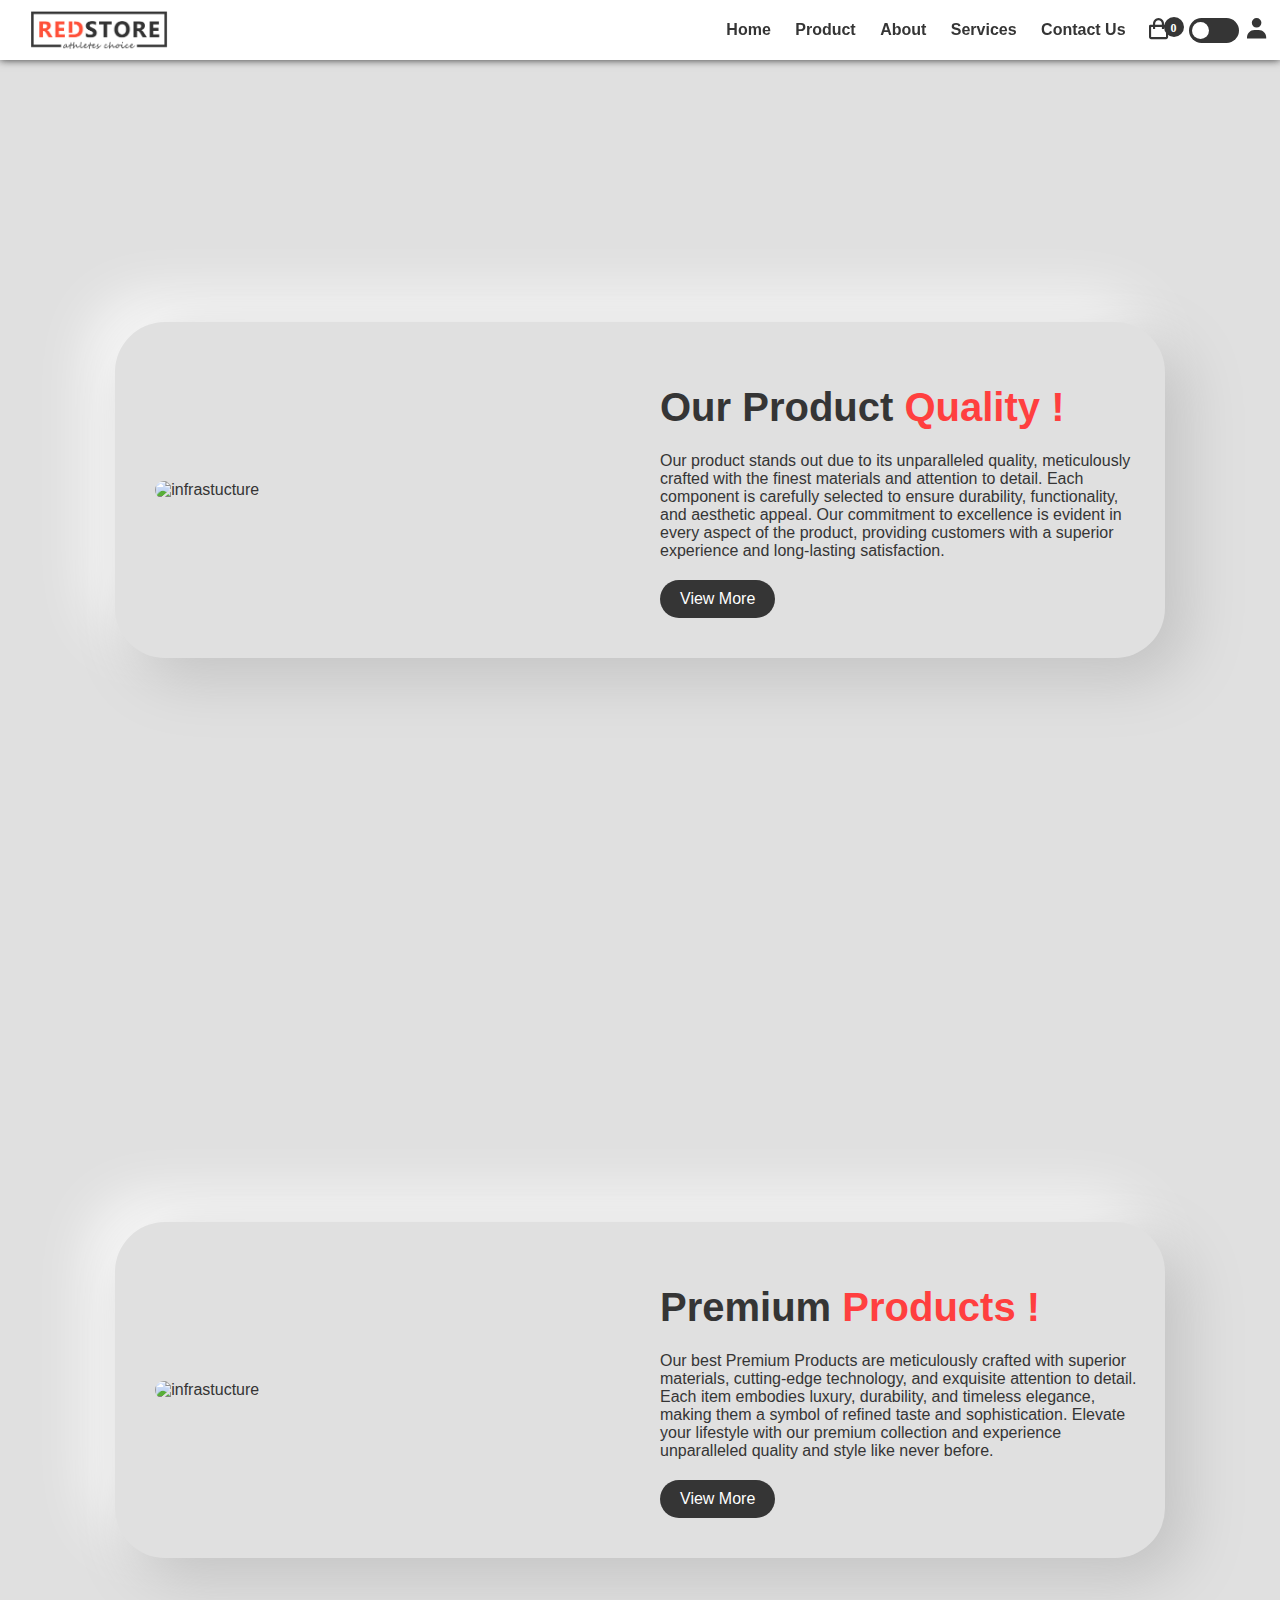
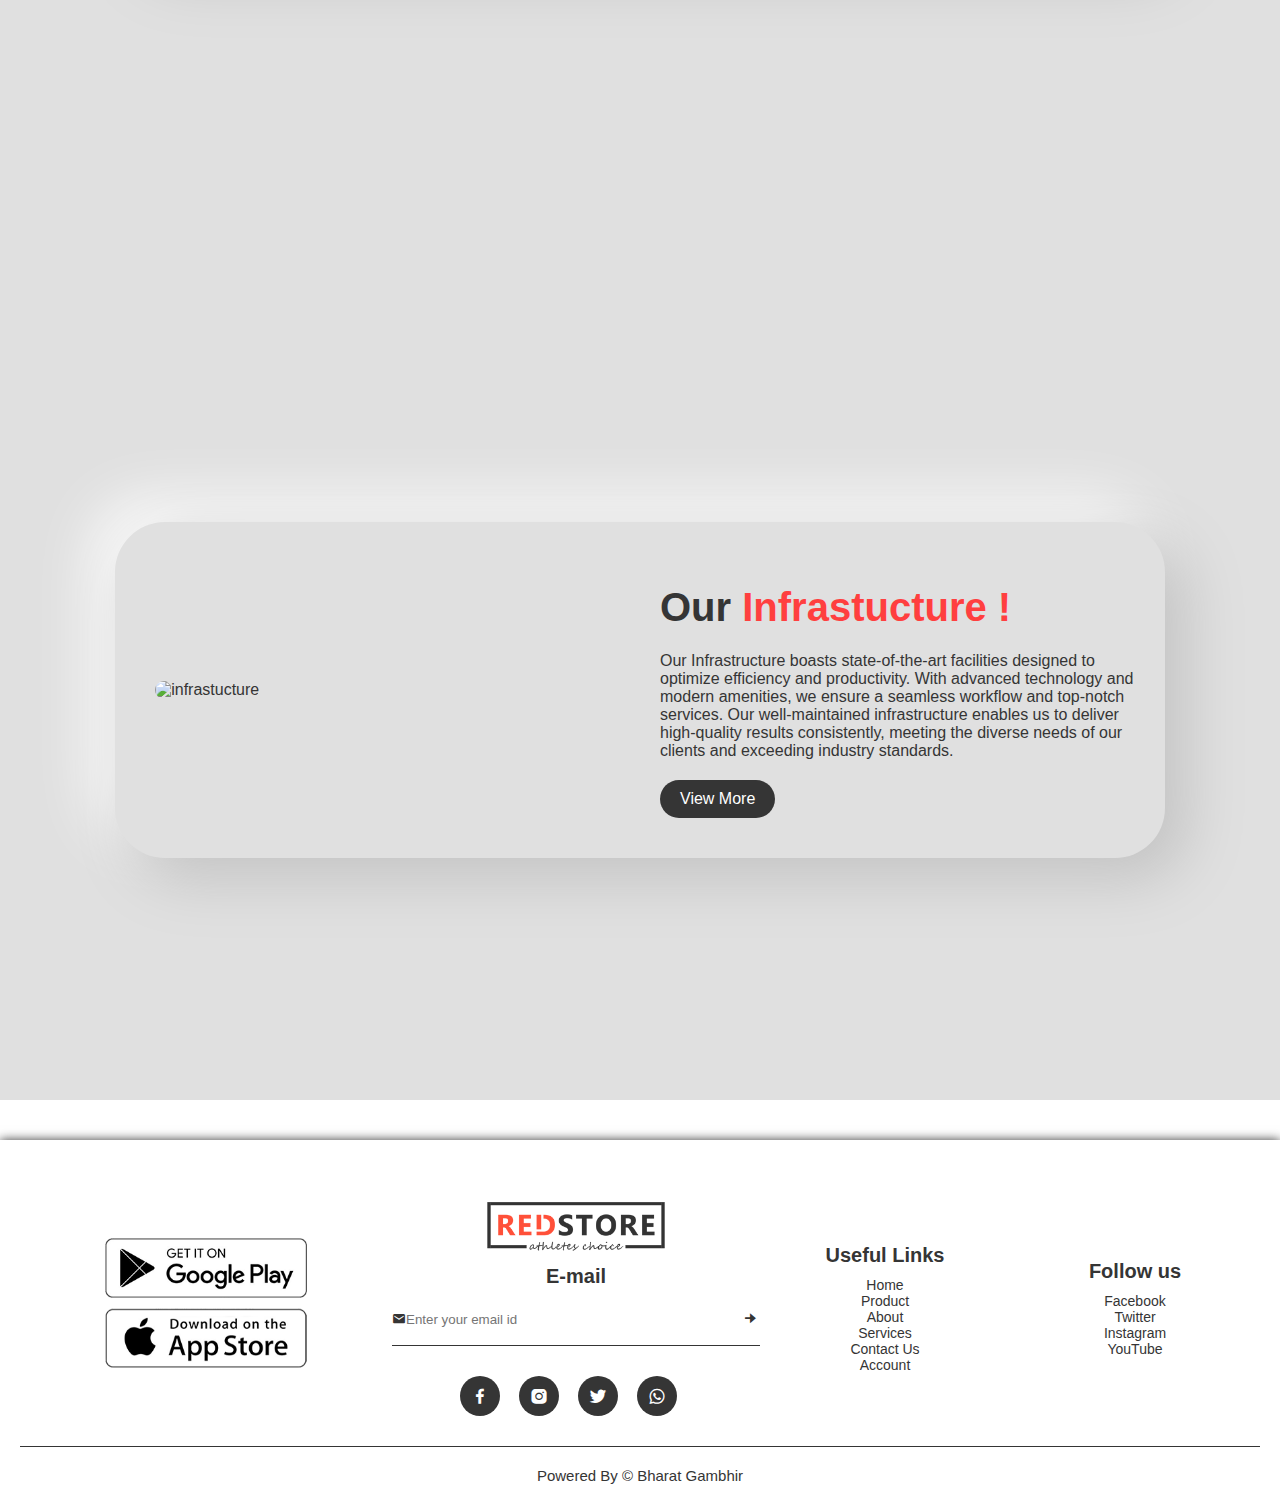
==== commit 06514b83: "Update about.html" ====
--- a/about.html
+++ b/about.html
@@ -77,7 +77,7 @@
                     <div class="about-description">
                         <h1 class="about-heading">Our Product <span class="">Quality !</span></h1>
                         <p>Our product stands out due to its unparalleled quality, meticulously crafted with the finest materials and attention to detail. Each component is carefully selected to ensure durability, functionality, and aesthetic appeal. Our commitment to excellence is evident in every aspect of the product, providing customers with a superior experience and long-lasting satisfaction.</p>
-                        <a href="" class="about-btn">View More</a>
+                        <a href="#viewmore" class="about-btn" onclick="viewmore1()">View More</a>
                     </div>
                 </div>
             </div>
@@ -93,7 +93,7 @@
                     <div class="about-description">
                         <h1 class="about-heading">Premium <span>Products !</span></h1>
                         <p>Our best Premium Products are meticulously crafted with superior materials, cutting-edge technology, and exquisite attention to detail. Each item embodies luxury, durability, and timeless elegance, making them a symbol of refined taste and sophistication. Elevate your lifestyle with our premium collection and experience unparalleled quality and style like never before.</p>
-                        <a href="" class="about-btn">View More</a>
+                        <a href="#viewmore" onclick="viewmore2()" class="about-btn">View More</a>
                     </div>
                    
                 </div>
@@ -110,7 +110,7 @@
                     <div class="about-description">
                         <h1 class="about-heading">Our <span>Infrastucture !</span></h1>
                         <p>Our Infrastructure boasts state-of-the-art facilities designed to optimize efficiency and productivity. With advanced technology and modern amenities, we ensure a seamless workflow and top-notch services. Our well-maintained infrastructure enables us to deliver high-quality results consistently, meeting the diverse needs of our clients and exceeding industry standards.</p>
-                        <a href="" class="about-btn">View More</a>
+                        <a href="#viewmore" class="about-btn" onclick="viewmore3()">View More</a>
                     </div>
                    
                 </div>
--- a/style.css
+++ b/style.css
@@ -1146,6 +1146,94 @@
     transition: all 1s;
 }
 
+/* ========= view more page design ========== */
+.viewmore{
+    background: url("https://static-cdn.jtvnw.net/jtv_user_pictures/2c565bcb-4358-4b46-9d2a-4ebbde185ff8-profile_banner-480.jpeg") no-repeat fixed center;
+    background-size: cover;
+    min-height: 100vh;
+    width: 100%;
+    display: flex;
+    justify-content: center;
+    align-items: center;
+}
+
+.view{
+    /* min-height: 500px;
+    min-width: 1080px; */
+    background-color: transparent;
+    border: 2px solid rgba(255, 255, 255, .2);
+    backdrop-filter: blur(50px);
+    padding: 30px;
+    margin: 80px 0;
+    box-shadow: 0 0 10px rgba(0, 0, 0, .2);
+    position: relative;
+    /* text-align: center; */
+    overflow:  scroll;
+}
+
+
+.view-heading{
+    font-size: 20px;
+}
+
+.view-heading{
+    font-size: 50px;
+    color: var(--text-primary-color);
+    display: inline-block;
+}
+
+#view-span{
+     color: var(--btn-bg-secondary-color);
+     display: inline-block;
+     font-size: 50px;
+     font-weight: bold;
+     margin-bottom: 20px;
+     margin-left: 10px;
+}
+
+.view-all-heading
+{
+    text-align: center;
+}
+
+#viewmore{
+    display: none;
+}
+
+/* ========= Read more page design ========== */
+.readmore{
+    background: url("https://static-cdn.jtvnw.net/jtv_user_pictures/2c565bcb-4358-4b46-9d2a-4ebbde185ff8-profile_banner-480.jpeg") no-repeat fixed center;
+    background-size: cover;
+    min-height: 100vh;
+    width: 100%;
+    display: flex;
+    justify-content: center;
+    align-items: center;
+}
+
+.read{
+
+    background-color: transparent;
+    border: 2px solid rgba(255, 255, 255, .2);
+    backdrop-filter: blur(50px);
+    padding: 30px;
+    margin: 80px 0;
+    box-shadow: 0 0 10px rgba(0, 0, 0, .2);
+    position: relative;
+    overflow:  scroll;
+}
+
+.read-heading{
+    font-size: 50px;
+    color: var(--btn-bg-secondary-color);
+    text-align: center;
+    margin-bottom: 20px;
+}
+
+#readmore{
+    display: none;
+} 
+
 /* ========  Mobile View ========== */
 
 @media (max-width:866px) {
